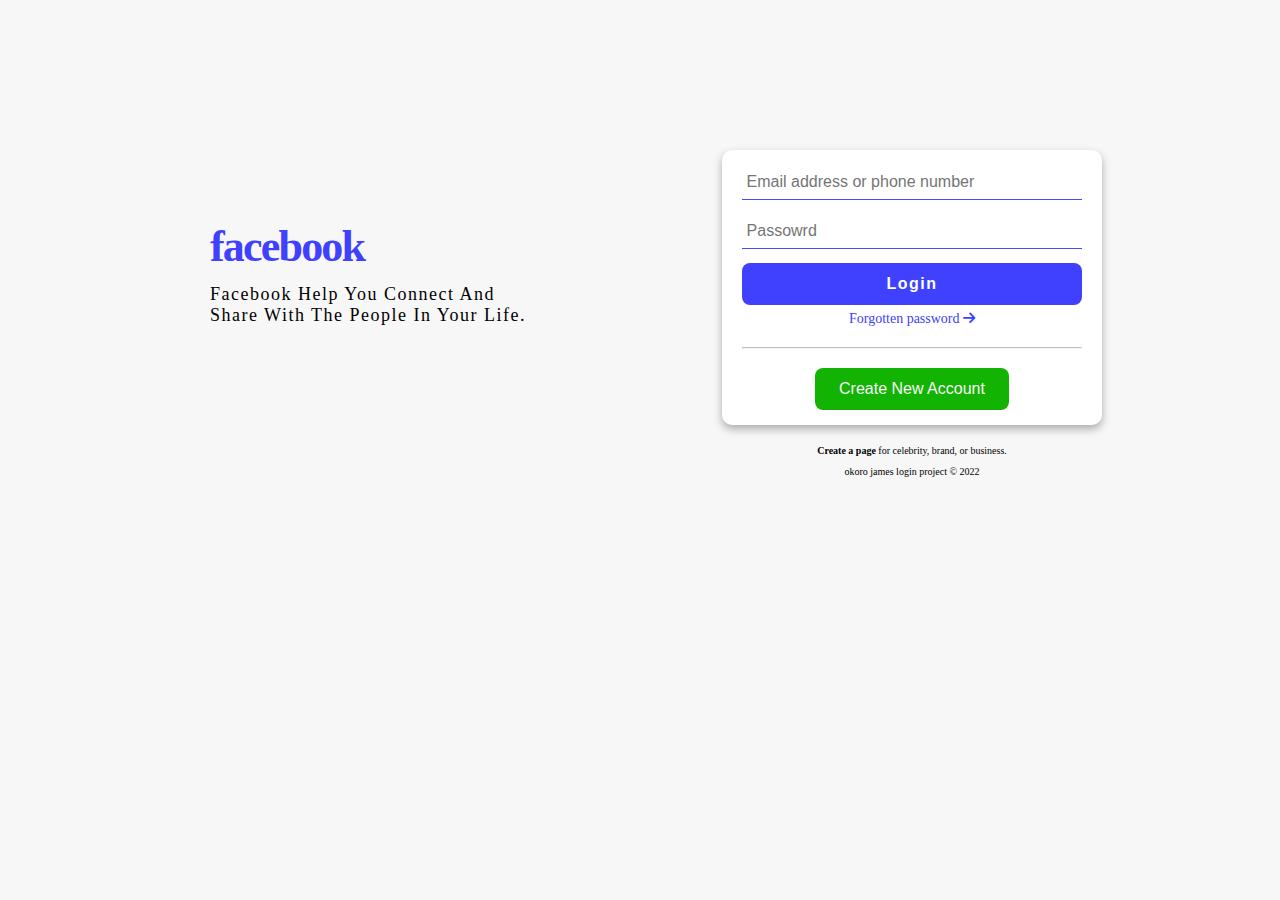
==== facebook-desktop-logIn-project/index.html @ 95700738 "comitting for today" ====
<!DOCTYPE html>
<html lang="en">
  <head>
    <meta charset="UTF-8" />
    <meta http-equiv="X-UA-Compatible" content="IE=edge" />
    <meta name="viewport" content="width=device-width, initial-scale=1.0" />
    <link rel="stylesheet" href="Font-Awesome/css/all.css" />
    <link rel="stylesheet" href="style.css" />
    <title>facebook log in</title>
  </head>
  <body>
    <menu>
      <!-- column one -->
      <div class="menu-col-1">
        <h1 class="menu-h1">facebook</h1>
        <p class="menu-paragraph-1">
          facebook help you connect and <br />
          share with the people in your life.
        </p>
      </div>
      <!-- column two -->
      <div class="menu-col-2">
        <!-- menu col 2 log in container -->
        <div class="menu-col-2-card">
          <form action="" class="cards">
            <input
              type="text"
              placeholder="Email address or phone number"
            /><br />
            <input type="password" placeholder="Passowrd" /><br />
            <input type="submit" value="Login" /><br />
            <a href="" class="menu-paragraph-2"
              >Forgotten password <i class="fas fa-arrow-right"></i
            ></a>
            <hr class="first-line" />
            <button class="new-acct-btn">Create New Account</button>
          </form>
        </div>
        <!-- outside card -->
        <p class="menu-paragraph-3">
          <strong>Create a page </strong>for celebrity, brand, or business.
          <p class="copy-right">okoro james login project &copy; 2022</p>
        </p>
      </div>
    </menu>
  </body>
</html>
---- facebook-desktop-logIn-project/style.css ----
* {
  margin: 0;
  padding: 0;
  box-sizing: border-box;
}
html {
  scroll-behavior: smooth;
  font-size: 62.5%;
}
body {
  margin-top: 15rem;
  font-family: "Montserrat";
  background-color: #f7f7f7;
}
menu {
  width: 85%;
  margin: 0 auto;

  /*  */
  display: grid;
  grid-template-columns: repeat(2, 1fr);
  justify-items: center;
  align-items: center;
}
/* menu col 1 styling */
.menu-col-1 {
  display: flex;
  flex-direction: column;
  gap: 1.2rem;
  margin-top: -10rem;
  animation: slideright 0.6s ease-in-out;
}
.menu-h1 {
  font-size: 4.4rem;
  color: rgb(64, 64, 255);
  letter-spacing: -0.18rem;
  font-weight: 700;
}
.menu-paragraph-1 {
  font-size: 1.8rem;
  font-weight: 500;
  text-transform: capitalize;
  letter-spacing: 0.15rem;
}

/* menu col 2 styling */
.menu-col-2 {
  width: 70%;
  display: flex;
  flex-direction: column;
  gap: 2rem;
  text-align: center;
  animation: slideLeft 0.6s ease-in-out;
}
.menu-col-2-card {
  border-radius: 1rem;
  background-color: #fff;
  box-shadow: 0 0.4rem 0.8rem rgba(32, 32, 32, 0.35);
  padding: 1.5rem 2rem;
}
/* cards styling */
.cards {
  display: grid;
  gap: 0.15rem;
}
input,
input:hover,
input:active {
  font-size: 1.6rem;
  font-weight: 500;
  padding: 0.8rem 0 0.8rem 0.5rem;
  /* border-radius: 0.8rem; */
  outline: none;
  border: none;
  border-bottom: solid 0.15rem rgb(73, 73, 255);
  animation: slidetop 2s ease-in-out;
}
input[type="submit"] {
  border-radius: 0.8rem;
  border: none;
  background-color: rgb(64, 64, 255);
  font-weight: 550;
  letter-spacing: 0.15rem;
  color: #fff;
  cursor: pointer;
  padding: 1.2rem 0;
}
input[type="submit"]:hover {
  background-color: rgb(60, 60, 255);
}
.menu-paragraph-2 {
  margin-bottom: 1.2rem;
  margin-top: -0.8rem;
  font-size: 1.4rem;
  color: rgb(64, 64, 255);
  text-decoration: none;
  animation: slidetop 2s ease-in-out;
}
.first-line {
  margin-bottom: 1.8rem;
  margin-top: 0.6rem;
  opacity: 0.6;
}
.new-acct-btn,
.new-acct-btn:hover,
.new-acct-btn:active {
  cursor: pointer;
  background-color: rgb(19, 179, 4);
  outline: none;
  border: none;
  color: #f7f7f7;
  padding: 1.2rem 2.4rem;
  justify-self: center;
  border-radius: 0.8rem;
  font-size: 1.6rem;
  animation: slidebottom 2.5s ease-in-out !important;
}
.copy-right {
  margin-top: -1rem;
}
.menu-paragraph-3 {
  animation: slideLeft 5s ease-in-out;
}
.copy-right {
  animation: slideLeft 6.8s ease-in-out;
}

@keyframes slideLeft {
  0% {
    opacity: 0;
    transform: translateX(15rem);
  }
  100% {
    opacity: 1;
    transform: translate(0);
  }
}
@keyframes slideright {
  0% {
    opacity: 0;
    transform: translateX(-15rem);
  }
  100% {
    opacity: 1;
    transform: translate(0);
  }
}
@keyframes slidebottom {
  0% {
    opacity: 0;
    transform: translateY(10rem);
  }
  100% {
    opacity: 1;
    transform: translate(0);
  }
}
@keyframes slidetop {
  0% {
    opacity: 0;
    transform: translateY(-10rem);
  }
  100% {
    opacity: 1;
    transform: translate(0);
  }
}
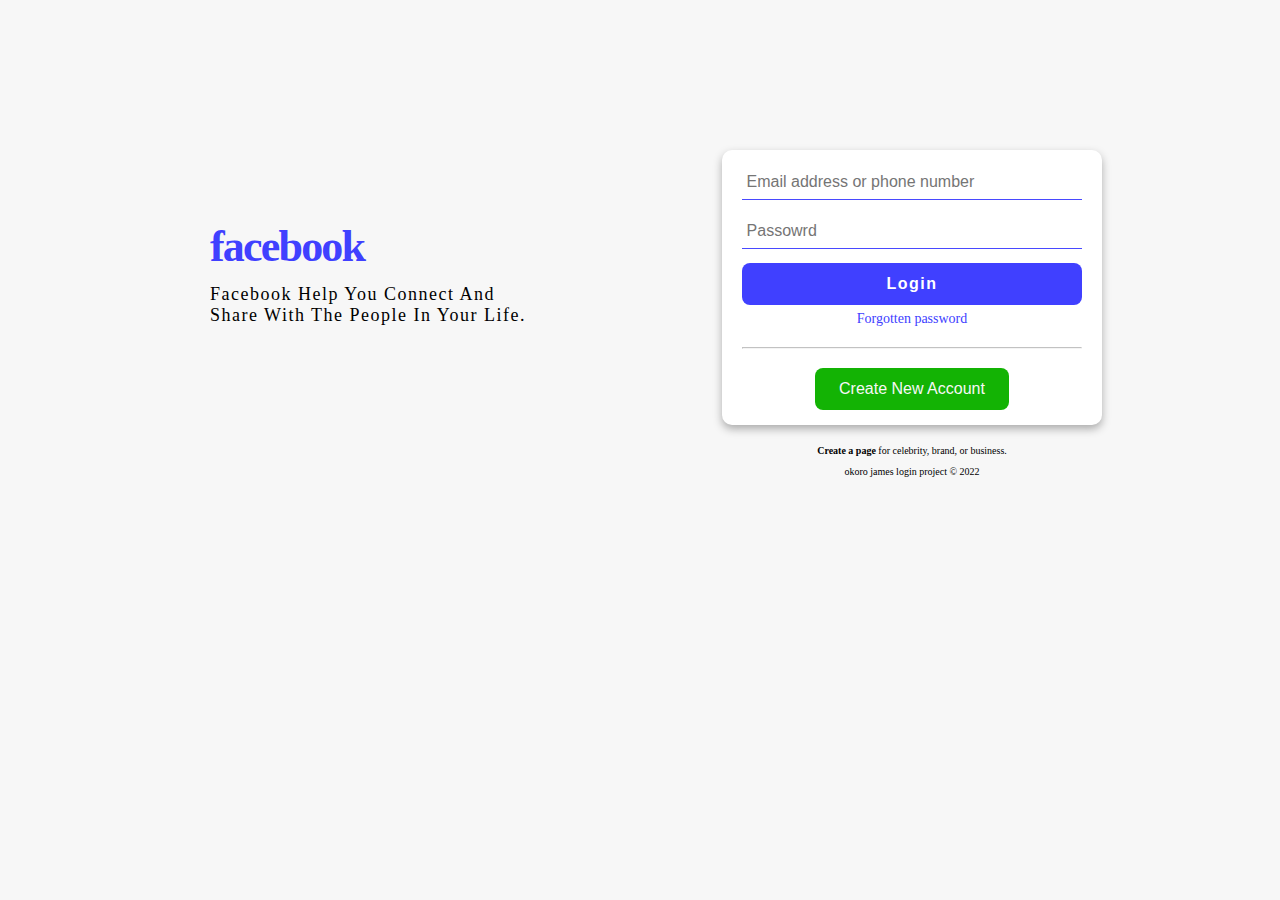
==== commit 913cbb0e: "Update index.html" ====
--- a/facebook-desktop-logIn-project/index.html
+++ b/facebook-desktop-logIn-project/index.html
@@ -4,7 +4,7 @@
     <meta charset="UTF-8" />
     <meta http-equiv="X-UA-Compatible" content="IE=edge" />
     <meta name="viewport" content="width=device-width, initial-scale=1.0" />
-    <link rel="stylesheet" href="Font-Awesome/css/all.css" />
+    <link rel="stylesheet" href="https://cdnjs.cloudflare.com/ajax/libs/font-awesome/6.2.1/css/all.min.css" integrity="sha512-MV7K8+y+gLIBoVD59lQIYicR65iaqukzvf/nwasF0nqhPay5w/9lJmVM2hMDcnK1OnMGCdVK+iQrJ7lzPJQd1w==" crossorigin="anonymous" referrerpolicy="no-referrer" />
     <link rel="stylesheet" href="style.css" />
     <title>facebook log in</title>
   </head>
